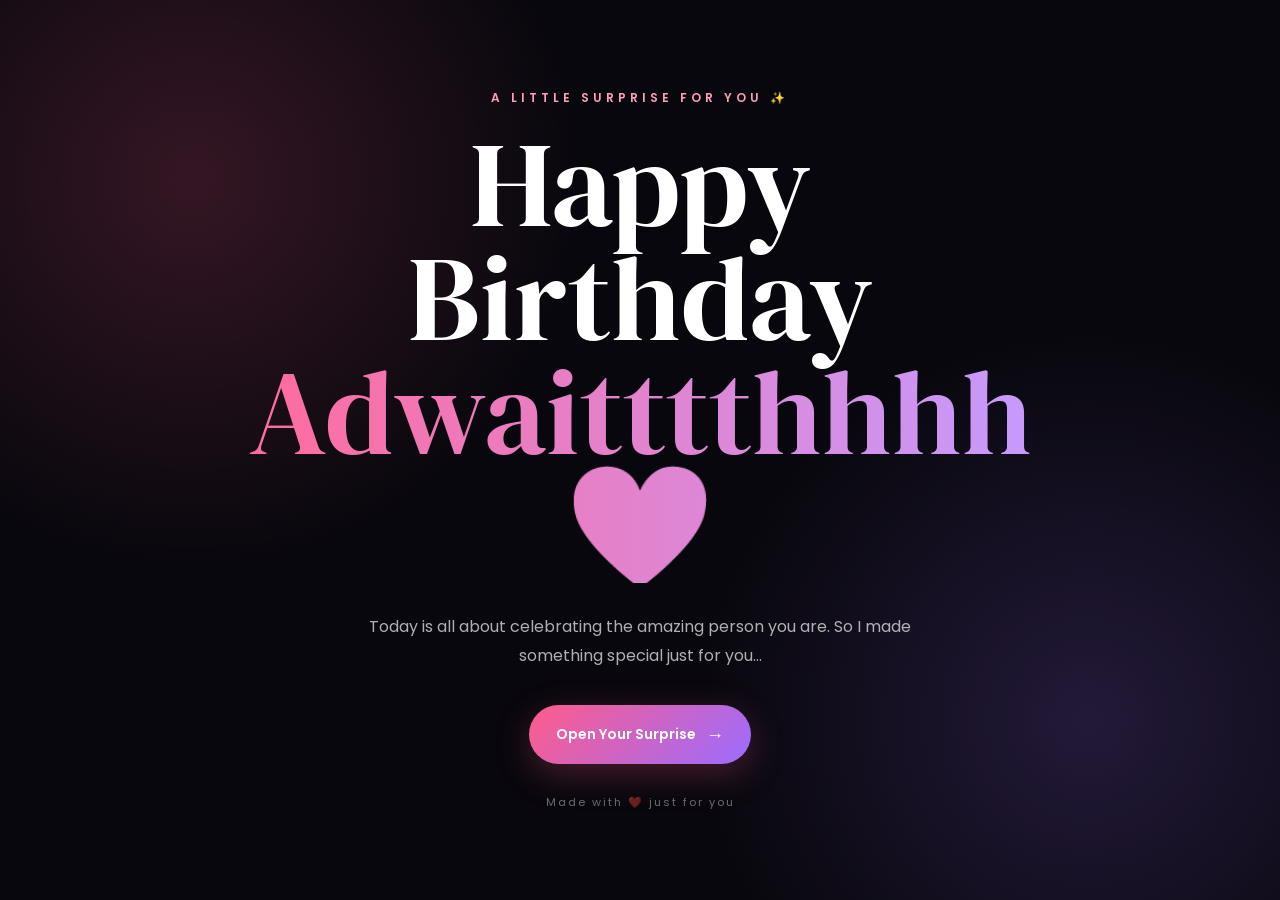
==== index.html @ e25eefdf "Add birthday website" ====
<!DOCTYPE html>
<html lang="en">

<head>
    <meta charset="UTF-8">
    <meta name="viewport" content="width=device-width, initial-scale=1.0">

    <title>Happy Birthday ❤️</title>

    <link rel="stylesheet" href="style.css">

    <link rel="preconnect" href="https://fonts.googleapis.com">
    <link rel="preconnect" href="https://fonts.gstatic.com" crossorigin>

    <link href="https://fonts.googleapis.com/css2?family=DM+Serif+Display&family=Poppins:wght@300;400;500;600;700&display=swap"
        rel="stylesheet">
</head>

<body class="home-page">

    <div class="stars"></div>

    <div class="floating-hearts">
        <span>♥</span>
        <span>♡</span>
        <span>♥</span>
        <span>♡</span>
        <span>♥</span>
        <span>♡</span>
    </div>

    <main class="hero">

        <div class="hero-content">

            <p class="small-title">
                A LITTLE SURPRISE FOR YOU ✨
            </p>

            <h1>
                Happy Birthday
                <span>Adwaitttthhhh ❤️</span>
            </h1>

            <p class="hero-description">
                Today is all about celebrating the amazing person you are.
                So I made something special just for you...
            </p>

            <!-- FIXED LINK -->
            <a href="memories.html" class="main-btn">
                Open Your Surprise
                <span>→</span>
            </a>

            <p class="scroll-text">
                Made with ❤️ just for you
            </p>

        </div>

    </main>

    <script src="script.js"></script>

</body>

</html>
---- style.css ----
/* =========================================================
   BIRTHDAY WEBSITE
   COMPLETE STYLE.CSS
========================================================= */

* {
    margin: 0;
    padding: 0;
    box-sizing: border-box;
}

:root {
    --pink: #ff5c8a;
    --pink-light: #ff9fba;
    --purple: #9b6cff;
    --dark: #08070d;
    --dark-2: #111018;
    --white: #ffffff;
    --muted: rgba(255, 255, 255, 0.68);
}

html {
    scroll-behavior: smooth;
}

body {
    min-height: 100vh;
    background: var(--dark);
    color: white;
    font-family: "Poppins", sans-serif;
    overflow-x: hidden;
}

a {
    text-decoration: none;
}

button {
    font-family: inherit;
}

h1,
h2,
h3 {
    font-family: "DM Serif Display", serif;
    font-weight: 400;
}


/* =========================================================
   COMMON BUTTON
========================================================= */

.main-btn {
    display: inline-flex;
    align-items: center;
    justify-content: center;
    gap: 10px;

    padding: 16px 27px;

    border: none;
    border-radius: 50px;

    color: white;

    background:
        linear-gradient(
            135deg,
            var(--pink),
            var(--purple)
        );

    font-size: 14px;
    font-weight: 600;

    cursor: pointer;

    box-shadow:
        0 10px 35px rgba(255, 92, 138, 0.25);

    transition:
        transform 0.3s ease,
        box-shadow 0.3s ease;
}

.main-btn span {
    font-size: 18px;
}

.main-btn:hover {
    transform: translateY(-4px);

    box-shadow:
        0 15px 50px rgba(255, 92, 138, 0.4);
}

.small-title {
    font-size: 12px;

    letter-spacing: 4px;

    color: var(--pink-light);

    margin-bottom: 20px;

    font-weight: 600;
}


/* =========================================================
   HOME PAGE
========================================================= */

.home-page {
    position: relative;

    background:
        radial-gradient(
            circle at 15% 20%,
            rgba(255, 92, 138, 0.18),
            transparent 30%
        ),
        radial-gradient(
            circle at 85% 80%,
            rgba(155, 108, 255, 0.18),
            transparent 30%
        ),
        var(--dark);
}

.hero {
    min-height: 100vh;

    display: flex;

    align-items: center;
    justify-content: center;

    text-align: center;

    padding: 30px;
}

.hero-content {
    width: min(800px, 100%);

    animation:
        fadeUp 1.2s ease;
}

.hero h1 {
    font-size:
        clamp(60px, 10vw, 120px);

    line-height: 0.95;

    margin-bottom: 30px;
}

.hero h1 span {
    display: block;

    background:
        linear-gradient(
            90deg,
            #ff6b9d,
            #c59bff
        );

    -webkit-background-clip: text;
    background-clip: text;

    color: transparent;
}

.hero-description {
    max-width: 600px;

    margin:
        0 auto 35px;

    color: var(--muted);

    font-size: 16px;

    line-height: 1.8;
}

.scroll-text {
    margin-top: 30px;

    font-size: 11px;

    letter-spacing: 2px;

    color:
        rgba(255,255,255,0.4);
}


/* =========================================================
   FLOATING HEARTS
========================================================= */

.floating-hearts span {
    position: fixed;

    bottom: -50px;

    color:
        rgba(255, 92, 138, 0.35);

    font-size: 25px;

    pointer-events: none;

    animation:
        floatHeart 8s linear infinite;

    z-index: 2;
}

.floating-hearts span:nth-child(1) {
    left: 10%;
    animation-delay: 0s;
}

.floating-hearts span:nth-child(2) {
    left: 25%;
    animation-delay: 2s;
}

.floating-hearts span:nth-child(3) {
    left: 45%;
    animation-delay: 4s;
}

.floating-hearts span:nth-child(4) {
    left: 65%;
    animation-delay: 1s;
}

.floating-hearts span:nth-child(5) {
    left: 80%;
    animation-delay: 3s;
}

.floating-hearts span:nth-child(6) {
    left: 90%;
    animation-delay: 5s;
}

@keyframes floatHeart {

    0% {
        bottom: -50px;
        opacity: 0;

        transform:
            translateX(0)
            rotate(0deg);
    }

    20% {
        opacity: 1;
    }

    100% {
        bottom: 110%;
        opacity: 0;

        transform:
            translateX(80px)
            rotate(360deg);
    }
}


/* =========================================================
   PAGE BACKGROUND
========================================================= */

.page-background {
    position: fixed;

    inset: 0;

    z-index: -1;

    background:
        radial-gradient(
            circle at 15% 15%,
            rgba(255, 92, 138, 0.15),
            transparent 30%
        ),
        radial-gradient(
            circle at 85% 80%,
            rgba(155, 108, 255, 0.15),
            transparent 30%
        ),
        var(--dark);
}


/* =========================================================
   NAVBAR
========================================================= */

.navbar {
    height: 80px;

    display: flex;

    align-items: center;

    justify-content: space-between;

    padding: 0 7%;

    border-bottom:
        1px solid
        rgba(255,255,255,0.08);
}

.navbar .logo {
    font-size: 25px;
    font-weight: 700;
}

.navbar .logo span {
    color: var(--pink);
}

.navbar a {
    color:
        rgba(255,255,255,0.7);

    font-size: 13px;

    transition: 0.3s;
}

.navbar a:hover {
    color: white;
}


/* =========================================================
   MEMORY BUTTON
========================================================= */

.memory {
    position: fixed;

    top: 25px;
    left: 30px;

    z-index: 100;

    display: inline-flex;

    align-items: center;
    justify-content: center;

    padding:
        10px 18px;

    border-radius: 50px;

    color:
        rgba(255,255,255,0.9);

    background:
        rgba(255,255,255,0.07);

    border:
        1px solid
        rgba(255,255,255,0.12);

    backdrop-filter:
        blur(15px);

    -webkit-backdrop-filter:
        blur(15px);

    transition:
        0.3s ease;
}

.memory a {
    color: inherit;
}

.memory:hover {
    color: white;

    background:
        linear-gradient(
            135deg,
            rgba(255,92,138,0.9),
            rgba(155,108,255,0.9)
        );

    border-color: transparent;

    transform:
        translateY(-3px);

    box-shadow:
        0 10px 30px
        rgba(255,92,138,0.25);
}


/* =========================================================
   MEMORIES
========================================================= */

.memories-section {
    width:
        min(1150px, 90%);

    margin: auto;

    padding:
        100px 0;
}

.section-heading {
    text-align: center;

    margin-bottom: 70px;
}

.section-heading h1 {
    font-size:
        clamp(50px, 7vw, 85px);

    line-height: 1;

    margin-bottom: 25px;
}

.section-heading h1 span {
    display: block;

    background:
        linear-gradient(
            90deg,
            #ff6b9d,
            #c59bff
        );

    -webkit-background-clip: text;
    background-clip: text;

    color: transparent;
}

.section-heading p {
    color: var(--muted);
}


/* =========================================================
   PHOTO GRID
========================================================= */

.photo-grid {
    display: grid;

    grid-template-columns:
        repeat(2, 1fr);

    gap: 25px;
}

.photo-card {
    position: relative;

    padding: 12px;

    border-radius: 25px;

    background:
        rgba(255,255,255,0.06);

    border:
        1px solid
        rgba(255,255,255,0.1);

    backdrop-filter:
        blur(15px);

    transition:
        0.4s ease;
}

.photo-card:hover {
    transform:
        translateY(-10px);

    border-color:
        rgba(255,92,138,0.5);

    box-shadow:
        0 25px 70px
        rgba(0,0,0,0.4);
}

.card-large {
    grid-row: span 2;
}

.card-wide {
    grid-column: span 2;
}

.image-wrapper {
    width: 100%;

    height: 300px;

    overflow: hidden;

    border-radius: 18px;
}

.card-large .image-wrapper {
    height: 500px;
}

.card-wide .image-wrapper {
    height: 350px;
}

.image-wrapper img {
    width: 100%;
    height: 100%;

    object-fit: cover;

    display: block;

    transition:
        transform 0.6s ease;
}

.photo-card:hover img {
    transform:
        scale(1.07);
}

.photo-info {
    padding:
        20px 10px 10px;
}

.photo-info span {
    color: var(--pink-light);

    font-size: 11px;

    letter-spacing: 2px;
}

.photo-info h3 {
    font-size: 24px;

    margin:
        5px 0;
}

.photo-info p {
    color: var(--muted);

    font-size: 12px;
}

.next-btn {
    display: flex;

    width: fit-content;

    margin:
        50px auto 0;
}


/* =========================================================
   MESSAGE PAGE
========================================================= */

.message-container {
    min-height: 100vh;

    display: flex;

    flex-direction: column;

    align-items: center;

    justify-content: center;

    text-align: center;

    padding:
        80px 20px 40px;
}

.envelope-icon {
    font-size: 65px;

    margin-bottom: 20px;

    animation:
        heartbeat 1.5s infinite;
}

.message-container h1 {
    font-size:
        clamp(50px, 8vw, 90px);

    line-height: 1;

    margin-bottom: 40px;
}

.message-container h1 span {
    display: block;

    background:
        linear-gradient(
            90deg,
            #ff6b9d,
            #c59bff
        );

    -webkit-background-clip: text;
    background-clip: text;

    color: transparent;
}


/* =========================================================
   MESSAGE CARD
========================================================= */

.message-card {
    width:
        min(750px, 95%);

    min-height: 220px;

    padding: 40px;

    margin-bottom: 40px;

    display: flex;

    align-items: center;
    justify-content: center;

    border-radius: 25px;

    background:
        rgba(255,255,255,0.06);

    border:
        1px solid
        rgba(255,255,255,0.1);

    backdrop-filter:
        blur(20px);

    box-shadow:
        0 20px 80px
        rgba(0,0,0,0.2);
}

.message-card p {
    width: 100%;

    color:
        rgba(255,255,255,0.85);

    font-size: 15px;

    line-height: 2;

    text-align: left;

    white-space: pre-line;
}

.message-card p::after {
    content: "|";

    color: var(--pink-light);

    animation:
        blink 0.8s infinite;
}


/* =========================================================
   SURPRISE PAGE
========================================================= */

.surprise-page {
    position: relative;

    min-height: 100vh;

    overflow-x: hidden;

    background:
        radial-gradient(
            circle at center,
            rgba(255,92,138,0.15),
            transparent 50%
        ),
        var(--dark);
}


/* =========================================================
   CONFETTI
========================================================= */

#confetti {
    position: fixed;

    inset: 0;

    width: 100%;
    height: 100%;

    pointer-events: none;

    z-index: 1000;
}


/* =========================================================
   PREVIOUS BUTTON
========================================================= */

.previous-btn {
    position: fixed;

    top: 25px;
    left: 30px;

    z-index: 100;

    display: inline-flex;

    align-items: center;

    gap: 8px;

    padding:
        10px 18px;

    color:
        rgba(255,255,255,0.9);

    background:
        rgba(255,255,255,0.07);

    border:
        1px solid
        rgba(255,255,255,0.12);

    border-radius: 50px;

    backdrop-filter:
        blur(15px);

    transition:
        0.3s ease;
}

.previous-btn:hover {
    color: white;

    background:
        linear-gradient(
            135deg,
            rgba(255,92,138,0.9),
            rgba(155,108,255,0.9)
        );

    border-color: transparent;

    transform:
        translateY(-3px);

    box-shadow:
        0 10px 30px
        rgba(255,92,138,0.3);
}


/* =========================================================
   SURPRISE CONTAINER
========================================================= */

.surprise-container {
    min-height: 100vh;

    display: flex;

    flex-direction: column;

    align-items: center;

    justify-content: center;

    text-align: center;

    padding:
        80px 20px 40px;
}

.sparkle {
    font-size: 35px;

    margin-bottom: 10px;

    animation:
        sparkle 2s infinite;
}

.surprise-container h1 {
    font-size:
        clamp(50px, 8vw, 100px);

    line-height: 0.95;

    margin-bottom: 5px;
}

.surprise-container h1 span {
    display: block;

    background:
        linear-gradient(
            90deg,
            #ff6b9d,
            #c59bff
        );

    -webkit-background-clip: text;
    background-clip: text;

    color: transparent;
}


/* =========================================================
   CAKE SCENE
========================================================= */

.cake-scene {
    position: relative;

    width: 320px;
    height: 240px;

    margin:
        0 auto;

    display: flex;

    align-items: flex-end;
    justify-content: center;
}


/* =========================================================
   BLACK CAKE
========================================================= */

.cake {
    position: relative;

    width: 220px;
    height: 170px;

    margin: 0 auto;

    transform-origin:
        center bottom;

    transition:
        transform 5s
        cubic-bezier(.65,0,.35,1);
}


/* =========================================================
   PLATE
========================================================= */

.plate {
    position: absolute;

    z-index: 1;

    bottom: 0;
    left: 0;

    width: 220px;
    height: 20px;

    border-radius: 50%;

    background:
        linear-gradient(
            180deg,
            #55505c,
            #f5f5f6
        );

    box-shadow:
        0 8px 25px
        rgba(0,0,0,0.5);
}


/* =========================================================
   BLACK CAKE BODY
========================================================= */

.cake-body {
    position: absolute;

    z-index: 2;

    bottom: 20px;
    left: 25px;

    width: 170px;
    height: 100px;

    border-radius:
        15px
        15px
        25px
        25px;

    background:
        linear-gradient(
            180deg,
            #33323a,
            #050505
        );

    box-shadow:
        inset 0 -20px
        rgba(0,0,0,0.6),

        0 12px 35px
        rgba(0,0,0,0.45);

    transition:
        transform 5s
        cubic-bezier(.65,0,.35,1);
}


/* =========================================================
   BLACK CAKE TOP
========================================================= */

.cake-top {
    position: absolute;

    z-index: 4;

    left: 25px;
    top: 50px;

    width: 170px;
    height: 45px;

    border-radius: 50%;

    background:
        linear-gradient(
            180deg,
            #4a4650,
            #111116
        );

    box-shadow:
        inset 0 -8px
        rgba(255,255,255,0.07),

        0 5px 20px
        rgba(0,0,0,0.35);

    transition:
        transform 5s
        cubic-bezier(.65,0,.35,1);
}


/* =========================================================
   CREAM
========================================================= */

.cream {
    position: absolute;

    top: 5px;
    left: 0;

    width: 100%;
    height: 25px;

    background:
        linear-gradient(
            180deg,
            #ffffff,
            #dcdcdc
        );

    border-radius: 50%;
}


/* =========================================================
   CAKE DECORATION
========================================================= */

.cake-line {
    position: absolute;

    width: 30px;
    height: 12px;

    background:
        #5d5863;

    border-radius:
        0 0 20px 20px;

    top: 25px;
    left: 25px;
}

.cake-line.second {
    left: 115px;
}


/* =========================================================
   CANDLE
========================================================= */

.candle {
    position: absolute;

    z-index: 8;

    top: 0;
    left: 100px;

    width: 20px;
    height: 55px;

    background:
        repeating-linear-gradient(
            45deg,
            #fff,
            #fff 6px,
            #ff6b9d 6px,
            #ff6b9d 12px
        );

    border-radius: 5px;

    transition:
        opacity 1.5s ease,
        transform 1.5s ease;
}


/* =========================================================
   FLAME
========================================================= */

.flame {
    position: absolute;

    width: 18px;
    height: 25px;

    top: -25px;
    left: 1px;

    background:
        linear-gradient(
            #fff4a3,
            #ffd166
        );

    border-radius:
        50% 50% 50% 0;

    transform:
        rotate(-45deg);

    animation:
        flame 0.6s
        infinite alternate;

    box-shadow:
        0 0 18px
        rgba(255,209,102,0.8);
}


/* =========================================================
   KNIFE
========================================================= */

.cake-knife {
    position: absolute;

    z-index: 20;

    top: -45px;
    right: 25px;

    width: 100px;
    height: 170px;

    opacity: 0;

    transform:
        rotate(35deg)
        translateY(-180px);

    transform-origin:
        bottom center;

    transition:
        transform 5s
        cubic-bezier(.65,0,.35,1),

        opacity 0.8s ease;
}


/* =========================================================
   KNIFE BLADE
========================================================= */

.knife-blade {
    position: absolute;

    left: 25px;
    top: 0;

    width: 18px;
    height: 110px;

    background:
        linear-gradient(
            90deg,
            #bdbdbd,
            #ffffff,
            #d7d7d7
        );

    border-radius:
        5px
        5px
        2px
        2px;

    box-shadow:
        0 3px 15px
        rgba(0,0,0,0.4);
}


/* =========================================================
   KNIFE HANDLE
========================================================= */

.knife-handle {
    position: absolute;

    left: 18px;
    top: 100px;

    width: 32px;
    height: 65px;

    border-radius: 8px;

    background:
        linear-gradient(
            90deg,
            #151515,
            #555,
            #151515
        );

    box-shadow:
        0 5px 15px
        rgba(0,0,0,0.5);
}


/* =========================================================
   CAKE CUTTING
========================================================= */

.cake-cutting .cake-knife {

    opacity: 1;

    transform:
        rotate(10deg)
        translateY(80px);
}


/* Cake moves */

.cake-cutting .cake {

    transform:
        translateY(4px);
}


/* Cake body moves */

.cake-cutting .cake-body {

    transform:
        translateX(-22px);
}


/* Cake top moves */

.cake-cutting .cake-top {

    transform:
        translateX(-22px);
}


/* Candle goes out */

.cake-cutting .candle {

    opacity: 0;

    transform:
        translateY(-15px);
}


/* Flame disappears */

.cake-cutting .flame {

    animation: none;

    opacity: 0;

    transform:
        rotate(-45deg)
        scale(0);
}


/* =========================================================
   CUT MESSAGE
========================================================= */

.cut-message {

    margin:
        0 0 15px;

    color:
        rgba(255,255,255,0.75);

    font-size: 13px;

    transition:
        0.5s ease;
}


/* =========================================================
   FINAL MESSAGE
========================================================= */

.final-message {

    max-width: 600px;

    margin:
        5px auto 15px;

    color: var(--muted);

    font-size: 14px;

    line-height: 1.8;
}

.surprise-container h2 {

    font-size: 27px;

    margin-bottom: 25px;
}


/* =========================================================
   CELEBRATE BUTTON
========================================================= */

.celebrate-btn {

    transition:
        transform 0.3s ease,
        opacity 0.3s ease;
}

.celebrate-btn:hover {

    transform:
        translateY(-4px)
        scale(1.03);
}

.celebrate-btn.clicked {

    pointer-events: none;

    opacity: 0.55;
}


/* =========================================================
   RESTART
========================================================= */

.restart-btn {

    margin-top: 20px;

    padding: 5px 10px;

    border: none;

    background: transparent;

    color:
        rgba(255,255,255,0.5);

    cursor: pointer;

    font-size: 12px;

    transition: 0.3s;
}

.restart-btn:hover {

    color:
        var(--pink-light);

    transform:
        translateY(-2px);
}


/* =========================================================
   ANIMATIONS
========================================================= */

@keyframes fadeUp {

    from {

        opacity: 0;

        transform:
            translateY(40px);

    }

    to {

        opacity: 1;

        transform:
            translateY(0);

    }
}


@keyframes heartbeat {

    0%,
    100% {

        transform:
            scale(1);

    }

    50% {

        transform:
            scale(1.15);

    }

}


@keyframes blink {

    50% {

        opacity: 0;

    }

}


@keyframes sparkle {

    0%,
    100% {

        transform:
            rotate(0)
            scale(1);

    }

    50% {

        transform:
            rotate(180deg)
            scale(1.3);

    }

}


@keyframes flame {

    from {

        transform:
            rotate(-45deg)
            scale(1);

    }

    to {

        transform:
            rotate(-45deg)
            scale(1.15);

    }

}


/* =========================================================
   TABLET
========================================================= */

@media (max-width: 700px) {

    .hero {
        padding: 25px;
    }


    .hero h1 {
        font-size: 60px;
    }


    .photo-grid {

        grid-template-columns: 1fr;

    }


    .card-large {

        grid-row: auto;

    }


    .card-wide {

        grid-column: auto;

    }


    .card-large .image-wrapper,
    .card-wide .image-wrapper,
    .image-wrapper {

        height: 350px;

    }


    .section-heading h1 {

        font-size: 55px;

    }


    .message-container h1 {

        font-size: 55px;

    }


    .message-card {

        padding: 25px;

    }


    .surprise-container h1 {

        font-size: 55px;

    }


    .surprise-container h2 {

        font-size: 23px;

    }

}


/* =========================================================
   SMALL MOBILE
========================================================= */

@media (max-width: 450px) {

    .memory,
    .previous-btn {

        top: 15px;

        left: 15px;

        padding:
            8px 14px;

        font-size: 12px;

    }


    .hero h1 {

        font-size: 48px;

    }


    .hero-description {

        font-size: 14px;

    }


    .message-container {

        padding:
            75px 15px 30px;

    }


    .message-container h1 {

        font-size: 48px;

    }


    .message-card {

        width: 100%;

        min-height: 250px;

        padding:
            22px 18px;

    }


    .message-card p {

        font-size: 13px;

        line-height: 1.8;

    }


    .surprise-container {

        padding:
            75px 15px 30px;

    }


    .surprise-container h1 {

        font-size: 48px;

    }


    .cake-scene {

        transform:
            scale(0.82);

        margin-top: -10px;

        margin-bottom: -20px;

    }


    .final-message {

        max-width: 330px;

        font-size: 12px;

    }


    .surprise-container h2 {

        font-size: 20px;

    }


    .main-btn {

        padding:
            14px 22px;

        font-size: 13px;

    }

}
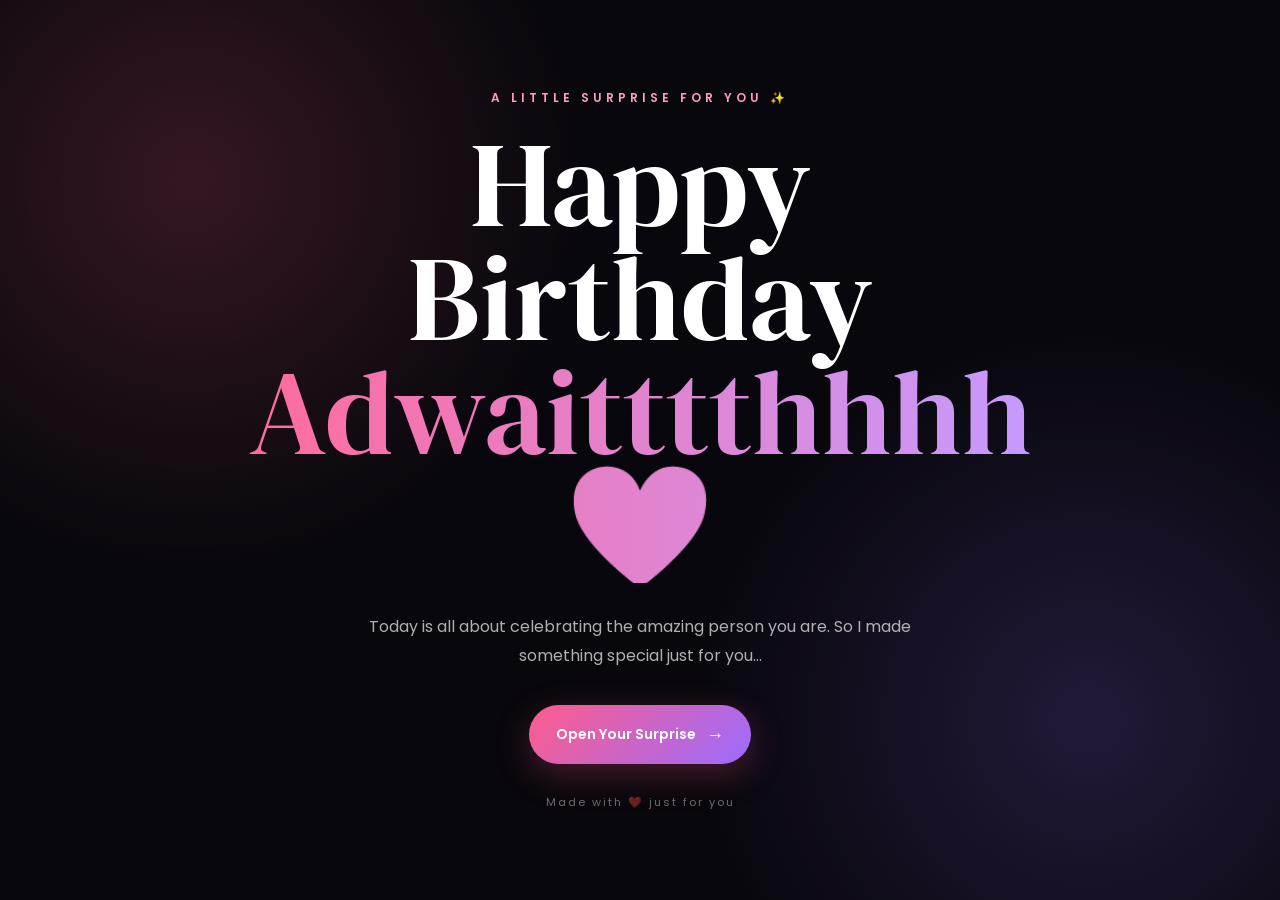
==== commit dc4b3323: "Force refresh updated" ====
--- a/index.html
+++ b/index.html
@@ -11,6 +11,15 @@
 
     <link rel="preconnect" href="https://fonts.googleapis.com">
     <link rel="preconnect" href="https://fonts.gstatic.com" crossorigin>
+    <!-- Premium Birthday Link Preview -->
+<meta property="og:title" content="Happy Birthday ❤️">
+<meta property="og:description" content="A little birthday surprise made with love... 🎂✨">
+<meta property="og:url" content="https://sys-anon.github.io/bday/">
+<meta property="og:type" content="website">
+
+<meta name="twitter:card" content="summary_large_image">
+<meta name="twitter:title" content="Happy Birthday ❤️">
+<meta name="twitter:description" content="A little birthday surprise made with love... 🎂✨">
 
     <link href="https://fonts.googleapis.com/css2?family=DM+Serif+Display&family=Poppins:wght@300;400;500;600;700&display=swap"
         rel="stylesheet">
--- a/style.css
+++ b/style.css
@@ -868,37 +868,75 @@
 .cake-scene {
     position: relative;
 
-    width: 320px;
-    height: 240px;
+    width: 390px;
+    height: 310px;
 
     margin:
-        0 auto;
+        5px auto 0;
 
     display: flex;
 
     align-items: flex-end;
+
     justify-content: center;
-}
-
-
-/* =========================================================
-   BLACK CAKE
+
+    filter:
+        drop-shadow(
+            0 40px 40px
+            rgba(0,0,0,.45)
+        );
+}
+
+
+/* =========================================================
+   PREMIUM GOLDEN HALO
+========================================================= */
+
+.cake-scene::before {
+    content: "";
+
+    position: absolute;
+
+    width: 310px;
+    height: 180px;
+
+    left: 50%;
+    bottom: 20px;
+
+    transform:
+        translateX(-50%);
+
+    background:
+        radial-gradient(
+            ellipse,
+            rgba(216,179,106,.17),
+            transparent 70%
+        );
+
+    filter: blur(20px);
+
+    pointer-events: none;
+}
+
+
+/* =========================================================
+   CAKE
 ========================================================= */
 
 .cake {
     position: relative;
 
-    width: 220px;
-    height: 170px;
-
-    margin: 0 auto;
+    width: 240px;
+    height: 176px;
 
     transform-origin:
         center bottom;
 
     transition:
-        transform 5s
+        transform 5.2s
         cubic-bezier(.65,0,.35,1);
+
+    z-index: 5;
 }
 
 
@@ -912,28 +950,76 @@
     z-index: 1;
 
     bottom: 0;
-    left: 0;
-
-    width: 220px;
-    height: 20px;
+    left: 50%;
+
+    width: 285px;
+    height: 30px;
+
+    transform:
+        translateX(-50%);
 
     border-radius: 50%;
 
     background:
         linear-gradient(
             180deg,
-            #55505c,
-            #f5f5f6
+            #292929 0%,
+            #141414 35%,
+            #080808 72%,
+            #000000 100%
         );
 
     box-shadow:
-        0 8px 25px
-        rgba(0,0,0,0.5);
-}
-
-
-/* =========================================================
-   BLACK CAKE BODY
+        0 14px 32px
+        rgba(0,0,0,.75),
+
+        0 2px 0
+        rgba(255,255,255,.07),
+
+        0 0 30px
+        rgba(0,0,0,.8);
+}
+
+.plate::before {
+    content: "";
+
+    position: absolute;
+
+    inset:
+        4px 18px 7px;
+
+    border-radius: 50%;
+
+    background:
+        radial-gradient(
+            ellipse at center,
+            #202020,
+            #0a0a0a 72%
+        );
+}
+
+.plate::after {
+    content: "";
+
+    position: absolute;
+
+    inset:
+        6px 30px 8px;
+
+    border-radius: 50%;
+
+    border:
+        1px solid
+        rgba(255,255,255,.11);
+
+    box-shadow:
+        inset 0 1px
+        rgba(255,255,255,.08);
+}
+
+
+/* =========================================================
+   PREMIUM CAKE BODY
 ========================================================= */
 
 .cake-body {
@@ -941,40 +1027,113 @@
 
     z-index: 2;
 
-    bottom: 20px;
+    bottom: 24px;
     left: 25px;
 
-    width: 170px;
-    height: 100px;
-
+    width: 190px;
+    height: 98px;
+
+    /*
+     * Rounded premium cake silhouette.
+     */
     border-radius:
-        15px
-        15px
-        25px
-        25px;
+        25px 25px 32px 32px;
 
     background:
         linear-gradient(
             180deg,
-            #33323a,
-            #050505
+            #f1dcae 0%,
+            #d1a264 16%,
+            #9a6638 42%,
+            #654027 70%,
+            #382218 100%
         );
 
     box-shadow:
-        inset 0 -20px
-        rgba(0,0,0,0.6),
-
-        0 12px 35px
-        rgba(0,0,0,0.45);
+        inset 0 -18px 28px
+        rgba(0,0,0,.35),
+
+        inset 0 3px
+        rgba(255,255,255,.38),
+
+        inset 10px 0 18px
+        rgba(255,245,207,.08),
+
+        0 18px 35px
+        rgba(0,0,0,.52);
+
+    overflow: hidden;
 
     transition:
-        transform 5s
+        transform 5.2s
         cubic-bezier(.65,0,.35,1);
 }
 
 
-/* =========================================================
-   BLACK CAKE TOP
+/*
+ * Premium glossy highlight.
+ */
+
+.cake-body::after {
+    content: "";
+
+    position: absolute;
+
+    inset: 0;
+
+    border-radius: inherit;
+
+    background:
+        linear-gradient(
+            105deg,
+            transparent 15%,
+            rgba(255,242,198,.15) 40%,
+            rgba(255,255,255,.05) 52%,
+            transparent 75%
+        );
+
+    pointer-events: none;
+}
+
+
+/*
+ * Simulated cut gap.
+ * This appears only after the slice separates.
+ */
+
+.cake-body::before {
+    content: "";
+
+    position: absolute;
+
+    z-index: 10;
+
+    right: -1px;
+    top: 0;
+
+    width: 52px;
+    height: 100%;
+
+    background:
+        linear-gradient(
+            90deg,
+            transparent 0%,
+            rgba(8,7,13,.2) 20%,
+            rgba(8,7,13,.92) 72%,
+            rgba(8,7,13,1) 100%
+        );
+
+    opacity: 0;
+
+    pointer-events: none;
+
+    transition:
+        opacity 1.2s ease 4s;
+}
+
+
+/* =========================================================
+   CAKE TOP
 ========================================================= */
 
 .cake-top {
@@ -983,79 +1142,134 @@
     z-index: 4;
 
     left: 25px;
-    top: 50px;
-
-    width: 170px;
-    height: 45px;
+    top: 52px;
+
+    width: 190px;
+    height: 54px;
+
+    /*
+     * Large ellipse removes the sharp
+     * upper cake edge.
+     */
+    border-radius: 50%;
+
+    background:
+        radial-gradient(
+            ellipse at 50% 30%,
+            #fff9e6 0%,
+            #f2dba6 30%,
+            #c29456 58%,
+            #704725 85%,
+            #492d1c 100%
+        );
+
+    box-shadow:
+        inset 0 -12px 14px
+        rgba(54,31,13,.28),
+
+        inset 0 3px
+        rgba(255,255,255,.55),
+
+        0 7px 20px
+        rgba(0,0,0,.42);
+
+    transition:
+        transform 5.2s
+        cubic-bezier(.65,0,.35,1);
+}
+
+
+/*
+ * Extra creamy highlight on top.
+ */
+
+.cream-top {
+    position: absolute;
+
+    left: 8px;
+    right: 8px;
+
+    top: 6px;
+
+    height: 22px;
+
+    border-radius: 50%;
+
+    background:
+        radial-gradient(
+            ellipse at 50% 40%,
+            #ffffff,
+            #fff8e8 48%,
+            #e4d6bb 100%
+        );
+
+    opacity: .92;
+
+    box-shadow:
+        0 4px 12px
+        rgba(255,248,220,.2);
+}
+
+
+/* =========================================================
+   CREAM
+========================================================= */
+
+.cream {
+    position: absolute;
+
+    z-index: 4;
+
+    top: -1px;
+    left: 0;
+
+    width: 100%;
+    height: 25px;
 
     border-radius: 50%;
 
     background:
         linear-gradient(
             180deg,
-            #4a4650,
-            #111116
+            #fffef8 0%,
+            #f4ead7 45%,
+            #d9c8aa 100%
         );
 
     box-shadow:
-        inset 0 -8px
-        rgba(255,255,255,0.07),
-
-        0 5px 20px
-        rgba(0,0,0,0.35);
-
-    transition:
-        transform 5s
-        cubic-bezier(.65,0,.35,1);
-}
-
-
-/* =========================================================
-   CREAM
-========================================================= */
-
-.cream {
+        0 5px 12px
+        rgba(255,247,218,.22);
+}
+
+
+/* =========================================================
+   DECORATIVE DRIPS
+========================================================= */
+
+.cake-line {
     position: absolute;
 
-    top: 5px;
-    left: 0;
-
-    width: 100%;
-    height: 25px;
+    z-index: 5;
+
+    width: 34px;
+    height: 18px;
 
     background:
         linear-gradient(
             180deg,
-            #ffffff,
-            #dcdcdc
-        );
-
-    border-radius: 50%;
-}
-
-
-/* =========================================================
-   CAKE DECORATION
-========================================================= */
-
-.cake-line {
-    position: absolute;
-
-    width: 30px;
-    height: 12px;
-
-    background:
-        #5d5863;
+            #f4dfaa,
+            #b7884a
+        );
 
     border-radius:
         0 0 20px 20px;
 
-    top: 25px;
-    left: 25px;
+    top: 22px;
+    left: 27px;
 }
 
 .cake-line.second {
-    left: 115px;
+    left: 130px;
 }
 
 
@@ -1069,26 +1283,41 @@
     z-index: 8;
 
     top: 0;
-    left: 100px;
-
-    width: 20px;
-    height: 55px;
-
-    background:
-        repeating-linear-gradient(
-            45deg,
-            #fff,
-            #fff 6px,
-            #ff6b9d 6px,
-            #ff6b9d 12px
-        );
-
-    border-radius: 5px;
+    left: 110px;
+
+    width: 21px;
+    height: 57px;
+
+    /*
+     * Solid premium black.
+     * No silver lining.
+     */
+    background:
+        linear-gradient(
+            90deg,
+            #020202,
+            #111111 50%,
+            #030303
+        );
+
+    border-radius: 4px;
+
+    box-shadow:
+        0 5px 18px
+        rgba(0,0,0,.65),
+
+        inset 1px 0
+        rgba(255,255,255,.08);
 
     transition:
-        opacity 1.5s ease,
-        transform 1.5s ease;
-}
+        opacity 1.3s,
+        transform 1.3s;
+}
+
+
+/*
+ * No candle stripe / silver lining.
+ */
 
 
 /* =========================================================
@@ -1098,16 +1327,18 @@
 .flame {
     position: absolute;
 
-    width: 18px;
-    height: 25px;
-
-    top: -25px;
+    width: 19px;
+    height: 27px;
+
+    top: -27px;
     left: 1px;
 
     background:
-        linear-gradient(
-            #fff4a3,
-            #ffd166
+        radial-gradient(
+            circle at 50% 65%,
+            #fff,
+            #ffe39b 35%,
+            #d99b39 70%
         );
 
     border-radius:
@@ -1117,12 +1348,206 @@
         rotate(-45deg);
 
     animation:
-        flame 0.6s
+        royalFlame
+        .65s
         infinite alternate;
 
     box-shadow:
-        0 0 18px
-        rgba(255,209,102,0.8);
+        0 0 12px
+        #ffe6a3,
+
+        0 0 32px
+        rgba(216,165,68,.75);
+}
+
+
+/* =========================================================
+   CAKE SLICE
+========================================================= */
+
+.cake-slice {
+    position: absolute;
+
+    z-index: 7;
+
+    left: 139px;
+    bottom: 24px;
+
+    width: 76px;
+    height: 98px;
+
+    opacity: 0;
+
+    /*
+     * Starts hidden inside the cake.
+     */
+    transform:
+        translateX(0)
+        rotate(0deg);
+
+    transform-origin:
+        left bottom;
+
+    pointer-events: none;
+
+    transition:
+        opacity .8s ease 3.6s,
+        transform 1.6s
+        cubic-bezier(.2,.8,.2,1) 3.8s;
+}
+
+
+/*
+ * Main slice body.
+ */
+
+.slice-body {
+    position: absolute;
+
+    left: 0;
+    bottom: 0;
+
+    width: 76px;
+    height: 78px;
+
+    border-radius:
+        8px 8px 18px 18px;
+
+    background:
+        linear-gradient(
+            90deg,
+            #e7c995 0%,
+            #b57b43 24%,
+            #74482b 60%,
+            #3a2419 100%
+        );
+
+    box-shadow:
+        inset 0 -14px 20px
+        rgba(0,0,0,.28),
+
+        inset 2px 0
+        rgba(255,255,255,.18),
+
+        0 12px 22px
+        rgba(0,0,0,.55);
+}
+
+
+/*
+ * Cut face of slice.
+ */
+
+.slice-body::before {
+    content: "";
+
+    position: absolute;
+
+    left: 0;
+    top: 0;
+
+    width: 13px;
+    height: 100%;
+
+    border-radius:
+        8px 0 0 15px;
+
+    background:
+        linear-gradient(
+            90deg,
+            #fff2cb,
+            #d8b477
+        );
+
+    box-shadow:
+        inset -3px 0
+        rgba(73,43,22,.22);
+}
+
+
+/*
+ * Slice cream.
+ */
+
+.slice-cream-side {
+    position: absolute;
+
+    left: 4px;
+    right: 7px;
+
+    top: 3px;
+
+    height: 24px;
+
+    border-radius: 50%;
+
+    background:
+        linear-gradient(
+            180deg,
+            #fffef7,
+            #eadfca
+        );
+
+    box-shadow:
+        0 3px 8px
+        rgba(255,248,220,.2);
+}
+
+
+/*
+ * Slice top.
+ */
+
+.slice-top {
+    position: absolute;
+
+    z-index: 3;
+
+    left: 0;
+    top: -17px;
+
+    width: 76px;
+    height: 38px;
+
+    border-radius: 50%;
+
+    background:
+        radial-gradient(
+            ellipse at 50% 30%,
+            #fff9e7 0%,
+            #e5c88f 38%,
+            #9a6538 72%,
+            #5a351f 100%
+        );
+
+    box-shadow:
+        inset 0 -8px 10px
+        rgba(65,38,18,.25),
+
+        inset 0 2px
+        rgba(255,255,255,.4);
+}
+
+
+/*
+ * Slice becomes visible and separates.
+ */
+
+.cake-cutting .cake-slice {
+    opacity: 1;
+
+    transform:
+        translateX(58px)
+        rotate(4deg);
+}
+
+
+/*
+ * Reveal the cut gap in the main cake.
+ */
+
+.cake-cutting .cake-body::before {
+    opacity: 1;
 }
 
 
@@ -1135,88 +1560,89 @@
 
     z-index: 20;
 
-    top: -45px;
-    right: 25px;
-
-    width: 100px;
-    height: 170px;
+    top: -65px;
+    right: 12px;
+
+    width: 110px;
+    height: 190px;
 
     opacity: 0;
 
     transform:
         rotate(35deg)
-        translateY(-180px);
+        translateY(-200px);
 
     transform-origin:
         bottom center;
 
     transition:
-        transform 5s
+        transform 5.2s
         cubic-bezier(.65,0,.35,1),
-
-        opacity 0.8s ease;
-}
-
-
-/* =========================================================
-   KNIFE BLADE
-========================================================= */
+        opacity .7s;
+}
 
 .knife-blade {
     position: absolute;
 
-    left: 25px;
+    left: 27px;
     top: 0;
 
-    width: 18px;
-    height: 110px;
+    width: 21px;
+    height: 125px;
 
     background:
         linear-gradient(
             90deg,
-            #bdbdbd,
-            #ffffff,
-            #d7d7d7
+            #5e6870,
+            #f8f8f4 45%,
+            #aeb6b8
         );
 
     border-radius:
-        5px
-        5px
-        2px
-        2px;
+        4px 4px 2px 2px;
 
     box-shadow:
-        0 3px 15px
-        rgba(0,0,0,0.4);
-}
-
-
-/* =========================================================
-   KNIFE HANDLE
-========================================================= */
+        0 5px 20px
+        rgba(0,0,0,.55);
+}
+
+.knife-blade::after {
+    content: "";
+
+    position: absolute;
+
+    left: 4px;
+    top: 8px;
+
+    width: 2px;
+    height: 105px;
+
+    background:
+        rgba(255,255,255,.8);
+}
 
 .knife-handle {
     position: absolute;
 
     left: 18px;
-    top: 100px;
-
-    width: 32px;
-    height: 65px;
-
-    border-radius: 8px;
+    top: 114px;
+
+    width: 40px;
+    height: 72px;
+
+    border-radius: 7px;
 
     background:
         linear-gradient(
             90deg,
-            #151515,
-            #555,
-            #151515
+            #18191b,
+            #4c5051,
+            #111214
         );
 
     box-shadow:
-        0 5px 15px
-        rgba(0,0,0,0.5);
+        0 8px 20px
+        rgba(0,0,0,.6);
 }
 
 
@@ -1234,34 +1660,28 @@
 }
 
 
-/* Cake moves */
+/*
+ * IMPORTANT:
+ *
+ * The main cake does NOT move vertically
+ * or away from the plate.
+ */
 
 .cake-cutting .cake {
 
-    transform:
-        translateY(4px);
-}
-
-
-/* Cake body moves */
-
-.cake-cutting .cake-body {
-
-    transform:
-        translateX(-22px);
-}
-
-
-/* Cake top moves */
-
-.cake-cutting .cake-top {
-
-    transform:
-        translateX(-22px);
-}
-
-
-/* Candle goes out */
+    transform: none;
+}
+
+
+/*
+ * Main cake stays anchored.
+ * The slice is what moves.
+ */
+
+
+/* =========================================================
+   CANDLE GOES OUT
+========================================================= */
 
 .cake-cutting .candle {
 
@@ -1272,7 +1692,9 @@
 }
 
 
-/* Flame disappears */
+/* =========================================================
+   FLAME DISAPPEARS
+========================================================= */
 
 .cake-cutting .flame {
 
@@ -1492,6 +1914,33 @@
 
 
 /* =========================================================
+   ROYAL FLAME
+========================================================= */
+
+@keyframes royalFlame {
+
+    from {
+
+        transform:
+            rotate(-45deg)
+            scale(1)
+            translateY(0);
+
+    }
+
+    to {
+
+        transform:
+            rotate(-43deg)
+            scale(1.12)
+            translateY(-2px);
+
+    }
+
+}
+
+
+/* =========================================================
    TABLET
 ========================================================= */
 
